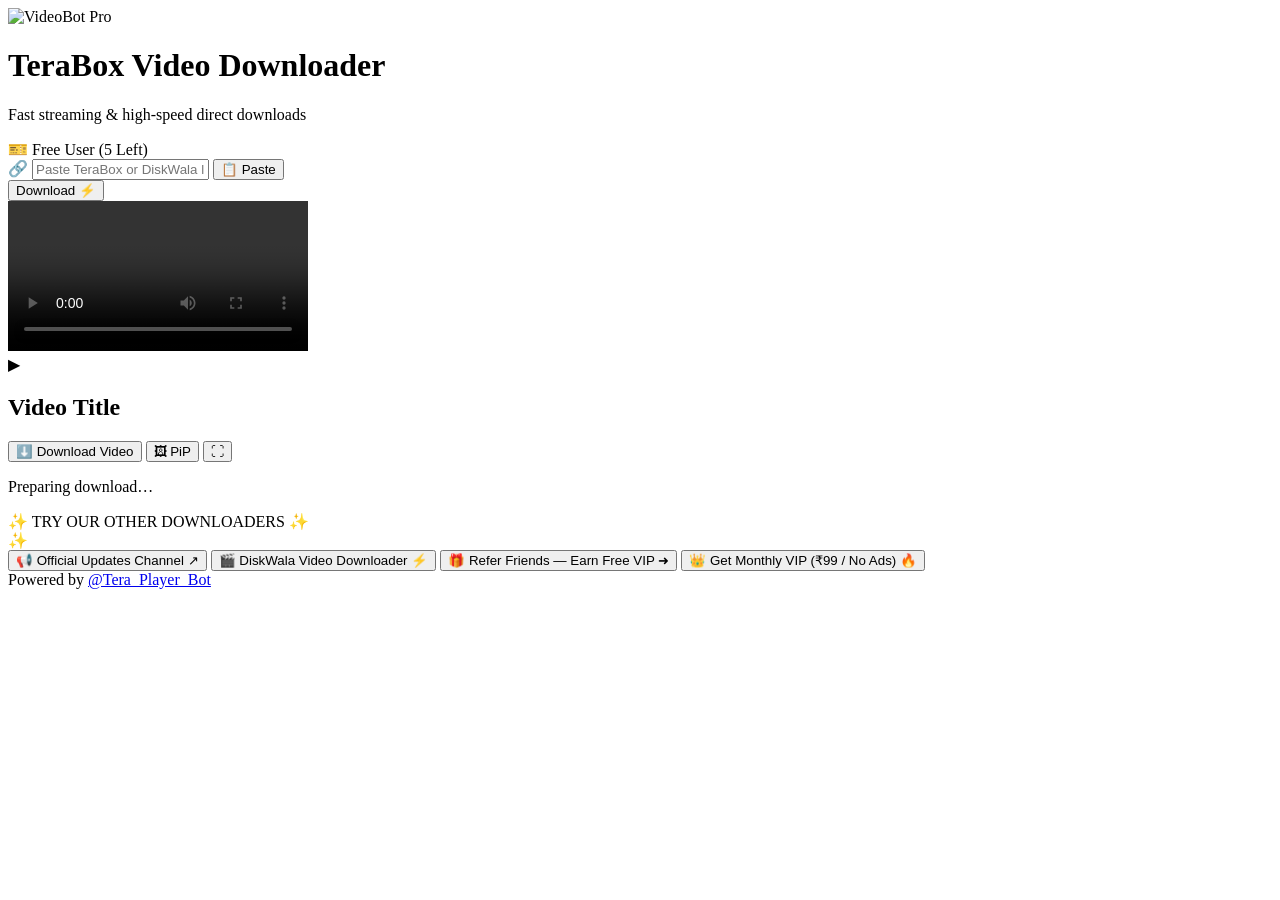
==== web/static/index.html @ 270649ec "style(ui): redesign Telegram Mini App to professional obsidian glassmorphism matching competitor sta" ====
<!DOCTYPE html>
<html lang="en">
<head>
  <meta charset="UTF-8">
  <meta name="viewport" content="width=device-width, initial-scale=1.0, maximum-scale=1.0, user-scalable=no">
  <title>TeraBox Video Downloader — Mini App</title>
  <meta name="description" content="Stream and download TeraBox & DiskWala videos instantly. No wait times, VIP high speed playback.">
  <link rel="icon" type="image/jpeg" href="/static/logo.jpg">
  <link rel="preconnect" href="https://fonts.googleapis.com">
  <link rel="preconnect" href="https://fonts.gstatic.com" crossorigin>
  <link href="https://fonts.googleapis.com/css2?family=Plus+Jakarta+Sans:wght@400;500;600;700;800&display=swap" rel="stylesheet">
  <link rel="stylesheet" href="/static/style.css">
  <script src="https://telegram.org/js/telegram-web-app.js"></script>
  <!-- Monetag Telegram Mini App SDK -->
  <script src="https://libtl.com/sdk.js" data-zone="12032731" data-sdk="show_12032731"></script>
</head>
<body>
  <div class="app-container">

    <!-- Header Hero Section (Centered & Modern) -->
    <header class="app-header">
      <div class="logo-wrapper">
        <img src="/static/logo.jpg" alt="VideoBot Pro" class="logo-img">
      </div>
      <h1 class="hero-title">TeraBox <span class="gradient-text">Video Downloader</span></h1>
      <p class="hero-subtitle">Fast streaming &amp; high-speed direct downloads</p>
      <div class="tier-pill-wrapper">
        <div class="user-tier-pill" id="userTierPill">
          <span class="tier-icon" id="tierIcon">🎫</span>
          <span class="tier-text" id="tierText">Free User (5 Left)</span>
        </div>
      </div>
    </header>

    <!-- Search / URL Input Section -->
    <section class="input-section" id="inputSection">
      <div class="search-bar-row">
        <div class="input-field-wrap">
          <span class="input-icon">🔗</span>
          <input
            type="url"
            id="urlInput"
            placeholder="Paste TeraBox or DiskWala link…"
            autocomplete="off"
            spellcheck="false"
          >
          <button type="button" class="btn-paste" id="pasteBtn" title="Paste from clipboard">
            <span class="paste-icon">📋</span>
            <span class="paste-label">Paste</span>
          </button>
        </div>
        <button type="button" class="btn-fetch" id="fetchBtn">
          <span class="spinner" id="fetchSpinner"></span>
          <span id="fetchBtnText">Download</span>
          <span class="btn-bolt">⚡</span>
        </button>
      </div>
    </section>

    <!-- Status Notification Bar -->
    <div class="status-bar" id="statusBar">
      <span id="statusIcon"></span>
      <span id="statusText"></span>
    </div>

    <!-- Video Player Card (Appears after fetching) -->
    <section class="player-card" id="playerCard">
      <div class="video-wrapper" id="videoWrapper">
        <video
          id="videoPlayer"
          controls
          playsinline
          preload="metadata"
          crossorigin="anonymous"
        ></video>
        <div class="video-overlay" id="videoOverlay">
          <div class="play-badge" id="playBadge">▶</div>
        </div>
      </div>

      <div class="video-info">
        <h2 class="video-title" id="videoTitle">Video Title</h2>
        <div class="video-meta" id="videoMeta">
          <!-- Badges populated dynamically by JS -->
        </div>

        <div class="action-buttons">
          <button class="btn btn-download" id="downloadBtn">
            ⬇️ Download Video
          </button>
          <button class="btn btn-secondary" id="pipBtn" title="Picture-in-Picture">
            🖼 PiP
          </button>
          <button class="btn btn-secondary" id="fullscreenBtn" title="Fullscreen">
            ⛶
          </button>
        </div>

        <div class="download-progress" id="downloadProgress">
          <div class="progress-track">
            <div class="progress-fill" id="progressFill"></div>
          </div>
          <p class="progress-text" id="progressText">Preparing download…</p>
        </div>
      </div>
    </section>

    <!-- Cross-Promotion Network ("TRY OUR OTHER DOWNLOADERS") -->
    <section class="network-card">
      <div class="network-header">
        <div class="network-title-row">
          <span class="sparkle-gold">✨</span>
          <span class="network-title">TRY OUR OTHER DOWNLOADERS</span>
          <span class="sparkle-gold">✨</span>
        </div>
        <div class="network-sub-sparkle">✨</div>
      </div>

      <div class="network-buttons">
        <button class="network-btn" id="btnOfficialChannel">
          <span class="btn-icon">📢</span>
          <span class="btn-text">Official Updates Channel</span>
          <span class="btn-arrow">↗</span>
        </button>
        <button class="network-btn" id="btnDiskwala">
          <span class="btn-icon">🎬</span>
          <span class="btn-text">DiskWala Video Downloader</span>
          <span class="btn-arrow">⚡</span>
        </button>
        <button class="network-btn" id="btnRefer">
          <span class="btn-icon">🎁</span>
          <span class="btn-text">Refer Friends — Earn Free VIP</span>
          <span class="btn-arrow">➜</span>
        </button>
        <button class="network-btn btn-vip-highlight" id="btnBuyVip">
          <span class="btn-icon">👑</span>
          <span class="btn-text">Get Monthly VIP (₹99 / No Ads)</span>
          <span class="btn-arrow">🔥</span>
        </button>
      </div>
    </section>

    <!-- Footer -->
    <footer class="powered-by">
      Powered by <a href="#" id="botFooterLink" target="_blank">@Tera_Player_Bot</a>
    </footer>

  </div>

  <!-- ══════════════════════════════════════════════════════════ -->
  <!-- 10-SECOND AD INTERSTITIAL MODAL (FALLBACK / SYSTEM) -->
  <!-- ══════════════════════════════════════════════════════════ -->
  <div class="ad-overlay" id="adOverlay" style="display: none;">
    <div class="ad-modal">
      <div class="ad-top-bar">
        <div class="ad-timer-pill" id="adTimerPill">
          ⏱️ <span id="adTimerText">00:10</span>
        </div>
        <button class="ad-close-btn" id="adCloseBtn" title="Close" style="display: none;">✕</button>
      </div>

      <div class="ad-content-box" id="adContentBox">
        <div class="ad-banner-card" id="adBannerCard">
          <div class="ad-crown">👑</div>
          <div class="ad-badge-jackpot">JACKPOT</div>
          <h3 class="ad-headline">🤩 WOW! You're LUCKY</h3>
          <p class="ad-subheadline">💰 Check the special BONUS you got 🔄</p>
          <div class="ad-tag">Ad</div>
        </div>

        <div id="monetagSlotContainer" style="display: none;"></div>

        <div class="ad-source-pill">
          <span>ads by Monetag</span>
        </div>

        <div class="ad-reward-hint">
          ⬇️ Click Continue when timer reaches 00:00!
        </div>
      </div>

      <div class="ad-vip-card" id="adVipCard">
        <div class="vip-info-col">
          <span class="vip-sparkle-icon">👑</span>
          <div class="vip-text-block">
            <strong>Hate waiting 10 seconds?</strong>
            <p>Get Unlimited Instant VIP Downloads — ₹99/Month</p>
          </div>
        </div>
        <button class="btn-vip-cta" id="adVipCtaBtn">⚡ Skip Ads (₹99)</button>
      </div>

      <button class="btn btn-continue disabled" id="adContinueBtn" disabled>
        <span class="ad-btn-icon">⏳</span>
        <span id="adContinueBtnText">Please wait (10s)…</span>
      </button>
    </div>
  </div>

  <script src="https://cdn.jsdelivr.net/npm/hls.js@1.5.17/dist/hls.min.js"></script>
  <script src="/static/player.js"></script>
</body>
</html>
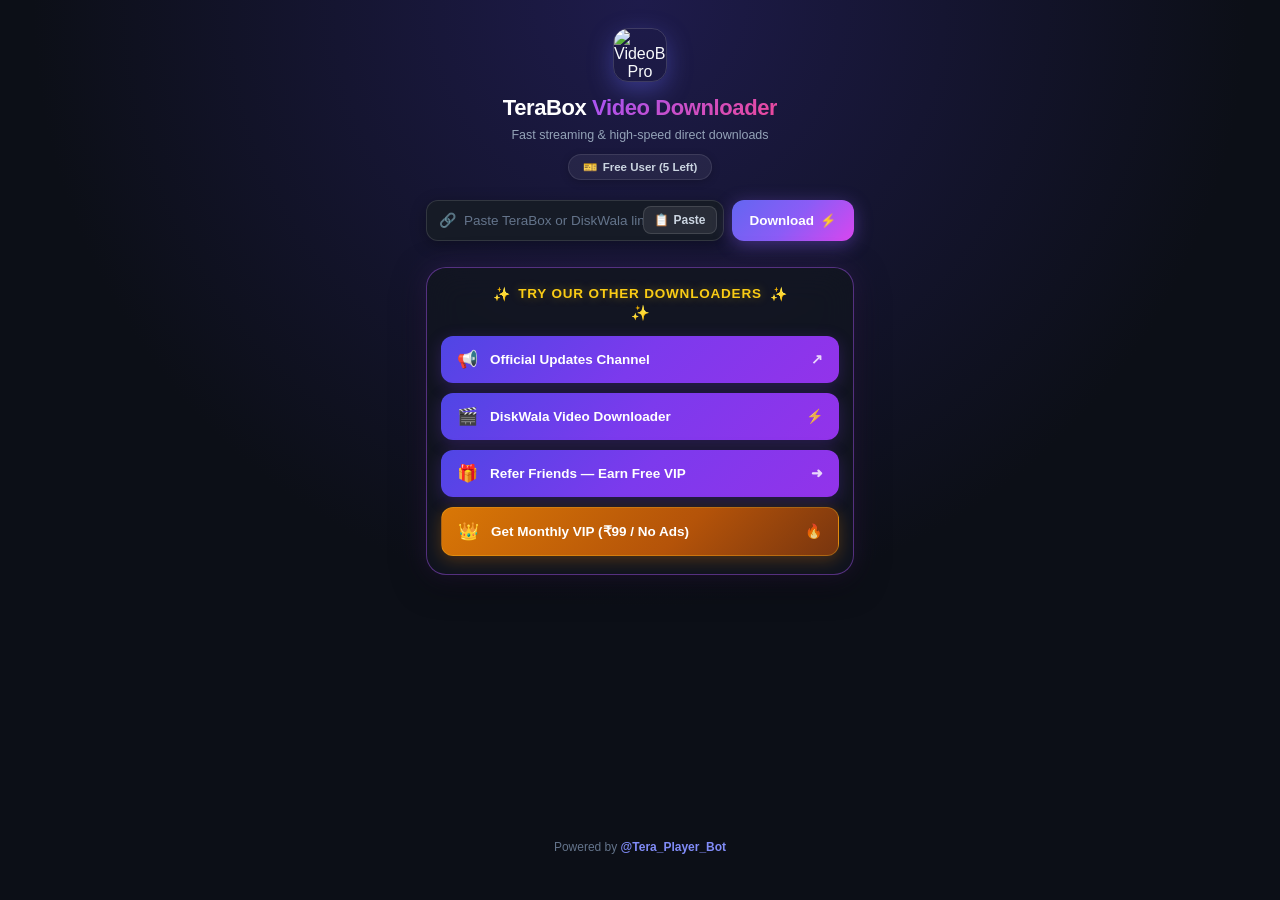
==== commit 38340fea: "fix(ui): embed styles directly in index.html and disable static cache to guarantee immediate renderi" ====
--- a/web/static/index.html
+++ b/web/static/index.html
@@ -9,10 +9,877 @@
   <link rel="preconnect" href="https://fonts.googleapis.com">
   <link rel="preconnect" href="https://fonts.gstatic.com" crossorigin>
   <link href="https://fonts.googleapis.com/css2?family=Plus+Jakarta+Sans:wght@400;500;600;700;800&display=swap" rel="stylesheet">
-  <link rel="stylesheet" href="/static/style.css">
+  <link rel="stylesheet" href="/static/style.css?v=3.2">
   <script src="https://telegram.org/js/telegram-web-app.js"></script>
   <!-- Monetag Telegram Mini App SDK -->
   <script src="https://libtl.com/sdk.js" data-zone="12032731" data-sdk="show_12032731"></script>
+
+  <!-- Inlined Critical CSS to Guarantee Zero FOUC & Immediate Styling in Telegram WebViews -->
+  <style>
+    :root {
+      --font-main: 'Plus Jakarta Sans', -apple-system, BlinkMacSystemFont, 'Segoe UI', Roboto, sans-serif;
+      --bg-app: #0c0f17;
+      --bg-card: rgba(18, 23, 34, 0.85);
+      --bg-input: #161b26;
+      --border-subtle: rgba(255, 255, 255, 0.08);
+      --border-focus: #8b5cf6;
+      --text-primary: #f8fafc;
+      --text-secondary: #94a3b8;
+      --text-muted: #64748b;
+      --brand-gradient: linear-gradient(135deg, #6366f1 0%, #8b5cf6 50%, #d946ef 100%);
+      --neon-purple: #8b5cf6;
+      --neon-cyan: #06b6d4;
+      --neon-gold: #facc15;
+      --radius-sm: 8px;
+      --radius-md: 12px;
+      --radius-lg: 16px;
+      --radius-xl: 20px;
+      --transition: all 0.2s cubic-bezier(0.4, 0, 0.2, 1);
+    }
+
+    *, *::before, *::after {
+      box-sizing: border-box;
+      margin: 0;
+      padding: 0;
+    }
+
+    html, body {
+      font-family: var(--font-main);
+      background-color: var(--bg-app);
+      background: radial-gradient(circle at 50% 0%, #1e1b4b 0%, #0c0f17 55%);
+      color: var(--text-primary);
+      min-height: 100vh;
+      -webkit-font-smoothing: antialiased;
+      -moz-osx-font-smoothing: grayscale;
+      overflow-x: hidden;
+      user-select: none;
+      -webkit-user-select: none;
+    }
+
+    /* Force override all Chromium/Telegram WebView UA defaults */
+    input, button, select, textarea {
+      -webkit-appearance: none !important;
+      -moz-appearance: none !important;
+      appearance: none !important;
+      font-family: inherit;
+      box-sizing: border-box;
+    }
+
+    input[type="url"],
+    input[type="text"] {
+      background: transparent !important;
+      color: #ffffff !important;
+      border: none !important;
+      outline: none !important;
+    }
+
+    input::placeholder {
+      color: #64748b !important;
+      opacity: 1 !important;
+    }
+
+    input:-webkit-autofill,
+    input:-webkit-autofill:hover, 
+    input:-webkit-autofill:focus {
+      -webkit-text-fill-color: #ffffff !important;
+      -webkit-box-shadow: 0 0 0px 1000px #161b26 inset !important;
+      transition: background-color 5000s ease-in-out 0s;
+    }
+
+    .app-container {
+      max-width: 460px;
+      margin: 0 auto;
+      padding: 18px 16px 36px;
+      min-height: 100vh;
+      display: flex;
+      flex-direction: column;
+    }
+
+    /* Centered Hero Header */
+    .app-header {
+      text-align: center;
+      padding: 10px 0 20px;
+      display: flex;
+      flex-direction: column;
+      align-items: center;
+    }
+
+    .logo-wrapper {
+      margin-bottom: 12px;
+      position: relative;
+      display: flex;
+      justify-content: center;
+    }
+
+    .logo-img {
+      width: 54px !important;
+      height: 54px !important;
+      max-width: 54px !important;
+      max-height: 54px !important;
+      border-radius: 15px;
+      object-fit: cover;
+      box-shadow: 0 8px 24px rgba(99, 102, 241, 0.4);
+      border: 1.5px solid rgba(255, 255, 255, 0.15);
+      display: block;
+      margin: 0 auto;
+    }
+
+    .hero-title {
+      font-size: 22px;
+      font-weight: 800;
+      color: #ffffff;
+      letter-spacing: -0.4px;
+      line-height: 1.25;
+      margin-bottom: 6px;
+    }
+
+    .gradient-text {
+      background: linear-gradient(135deg, #a855f7 0%, #ec4899 100%);
+      -webkit-background-clip: text;
+      background-clip: text;
+      -webkit-text-fill-color: transparent;
+      display: inline-block;
+    }
+
+    .hero-subtitle {
+      font-size: 12.5px;
+      color: var(--text-secondary);
+      font-weight: 500;
+      margin-bottom: 12px;
+    }
+
+    .tier-pill-wrapper {
+      display: flex;
+      justify-content: center;
+    }
+
+    .user-tier-pill {
+      display: inline-flex;
+      align-items: center;
+      gap: 6px;
+      padding: 5px 14px;
+      border-radius: 20px;
+      font-size: 11.5px;
+      font-weight: 700;
+      background: rgba(255, 255, 255, 0.06);
+      border: 1px solid rgba(255, 255, 255, 0.1);
+      color: #cbd5e1;
+      box-shadow: 0 2px 8px rgba(0, 0, 0, 0.2);
+    }
+
+    .user-tier-pill.vip {
+      background: linear-gradient(135deg, rgba(234, 179, 8, 0.25), rgba(245, 158, 11, 0.15));
+      border-color: rgba(234, 179, 8, 0.5);
+      color: #fbbf24;
+      box-shadow: 0 0 15px rgba(234, 179, 8, 0.2);
+    }
+
+    /* Single Search Bar Row */
+    .input-section {
+      margin-bottom: 16px;
+    }
+
+    .search-bar-row {
+      display: flex;
+      gap: 8px;
+      align-items: stretch;
+      width: 100%;
+    }
+
+    .input-field-wrap {
+      flex: 1 1 0%;
+      min-width: 0;
+      display: flex;
+      align-items: center;
+      background: var(--bg-input);
+      border: 1.5px solid rgba(255, 255, 255, 0.12);
+      border-radius: var(--radius-md);
+      padding: 2px 6px 2px 12px;
+      transition: var(--transition);
+      box-shadow: 0 4px 16px rgba(0, 0, 0, 0.3);
+    }
+
+    .input-field-wrap:focus-within {
+      border-color: var(--neon-purple);
+      background: #1a202e;
+      box-shadow: 0 0 20px rgba(139, 92, 246, 0.35);
+    }
+
+    .input-icon {
+      font-size: 14px;
+      opacity: 0.6;
+      margin-right: 8px;
+      flex-shrink: 0;
+    }
+
+    .input-field-wrap input {
+      flex: 1 1 0%;
+      min-width: 0 !important;
+      font-size: 13.5px;
+      font-weight: 500;
+      padding: 10px 0;
+      color: #ffffff !important;
+    }
+
+    .btn-paste {
+      display: inline-flex;
+      align-items: center;
+      gap: 4px;
+      background: rgba(255, 255, 255, 0.08) !important;
+      border: 1px solid rgba(255, 255, 255, 0.12) !important;
+      color: #cbd5e1 !important;
+      border-radius: var(--radius-sm);
+      padding: 6px 10px;
+      font-size: 12px;
+      font-weight: 600;
+      cursor: pointer;
+      flex-shrink: 0;
+      transition: var(--transition);
+    }
+
+    .btn-paste:hover {
+      background: rgba(255, 255, 255, 0.15) !important;
+      color: #ffffff !important;
+      transform: translateY(-1px);
+    }
+
+    .btn-fetch {
+      display: inline-flex;
+      align-items: center;
+      justify-content: center;
+      gap: 6px;
+      background: var(--brand-gradient) !important;
+      color: #ffffff !important;
+      border: none !important;
+      border-radius: var(--radius-md);
+      padding: 0 18px;
+      font-size: 13.5px;
+      font-weight: 700;
+      cursor: pointer;
+      white-space: nowrap;
+      flex-shrink: 0;
+      box-shadow: 0 4px 18px rgba(139, 92, 246, 0.4);
+      transition: var(--transition);
+    }
+
+    .btn-fetch:hover {
+      filter: brightness(1.12);
+      transform: translateY(-1px);
+      box-shadow: 0 6px 24px rgba(139, 92, 246, 0.55);
+    }
+
+    .btn-fetch:active {
+      transform: translateY(0);
+    }
+
+    .btn-fetch:disabled {
+      opacity: 0.6;
+      cursor: not-allowed;
+      transform: none;
+    }
+
+    .btn-bolt {
+      font-size: 13px;
+    }
+
+    /* Loading Spinner */
+    .spinner {
+      display: none;
+      width: 14px;
+      height: 14px;
+      border: 2px solid rgba(255, 255, 255, 0.3);
+      border-top-color: #ffffff;
+      border-radius: 50%;
+      animation: spin 0.8s linear infinite;
+    }
+
+    .spinner.active {
+      display: inline-block;
+    }
+
+    @keyframes spin {
+      to { transform: rotate(360deg); }
+    }
+
+    /* Status Notifications */
+    .status-bar {
+      display: none;
+      padding: 10px 14px;
+      border-radius: var(--radius-md);
+      font-size: 12.5px;
+      font-weight: 600;
+      margin-bottom: 16px;
+      animation: slideIn 0.25s ease;
+      align-items: center;
+      gap: 8px;
+    }
+
+    .status-bar.active {
+      display: flex;
+    }
+
+    .status-bar.loading {
+      background: rgba(59, 130, 246, 0.15);
+      border: 1px solid rgba(59, 130, 246, 0.3);
+      color: #60a5fa;
+    }
+
+    .status-bar.error {
+      background: rgba(239, 68, 68, 0.15);
+      border: 1px solid rgba(239, 68, 68, 0.3);
+      color: #f87171;
+    }
+
+    .status-bar.success {
+      background: rgba(34, 197, 94, 0.15);
+      border: 1px solid rgba(34, 197, 94, 0.3);
+      color: #4ade80;
+    }
+
+    @keyframes slideIn {
+      from { opacity: 0; transform: translateY(-6px); }
+      to { opacity: 1; transform: translateY(0); }
+    }
+
+    /* Video Player Card */
+    .player-card {
+      display: none;
+      background: var(--bg-card);
+      backdrop-filter: blur(20px);
+      -webkit-backdrop-filter: blur(20px);
+      border: 1.5px solid rgba(139, 92, 246, 0.3);
+      border-radius: var(--radius-lg);
+      overflow: hidden;
+      box-shadow: 0 12px 36px rgba(0, 0, 0, 0.5), 0 0 25px rgba(139, 92, 246, 0.15);
+      margin-bottom: 20px;
+      animation: fadeUp 0.35s ease-out;
+    }
+
+    .player-card.active {
+      display: block;
+    }
+
+    @keyframes fadeUp {
+      from { opacity: 0; transform: translateY(12px); }
+      to { opacity: 1; transform: translateY(0); }
+    }
+
+    .video-wrapper {
+      position: relative;
+      width: 100%;
+      aspect-ratio: 16 / 9;
+      background: #000;
+      overflow: hidden;
+    }
+
+    .video-wrapper video {
+      width: 100%;
+      height: 100%;
+      object-fit: contain;
+    }
+
+    .video-overlay {
+      position: absolute;
+      inset: 0;
+      display: flex;
+      align-items: center;
+      justify-content: center;
+      background: rgba(0, 0, 0, 0.45);
+      opacity: 0;
+      transition: var(--transition);
+      pointer-events: none;
+    }
+
+    .video-wrapper:hover .video-overlay {
+      opacity: 1;
+    }
+
+    .play-badge {
+      width: 56px;
+      height: 56px;
+      background: var(--brand-gradient);
+      border-radius: 50%;
+      display: flex;
+      align-items: center;
+      justify-content: center;
+      font-size: 22px;
+      color: #fff;
+      box-shadow: 0 0 25px rgba(139, 92, 246, 0.6);
+      cursor: pointer;
+      pointer-events: all;
+      transition: transform 0.2s ease;
+    }
+
+    .play-badge:hover {
+      transform: scale(1.1);
+    }
+
+    .video-info {
+      padding: 16px;
+    }
+
+    .video-title {
+      font-size: 15px;
+      font-weight: 700;
+      color: #ffffff;
+      margin-bottom: 10px;
+      line-height: 1.35;
+      display: -webkit-box;
+      -webkit-line-clamp: 2;
+      -webkit-box-orient: vertical;
+      overflow: hidden;
+    }
+
+    .video-meta {
+      display: flex;
+      flex-wrap: wrap;
+      gap: 6px;
+      margin-bottom: 14px;
+    }
+
+    .meta-badge {
+      display: inline-flex;
+      align-items: center;
+      gap: 4px;
+      padding: 4px 8px;
+      background: rgba(255, 255, 255, 0.06);
+      border: 1px solid rgba(255, 255, 255, 0.08);
+      border-radius: 14px;
+      font-size: 11.5px;
+      font-weight: 600;
+      color: var(--text-secondary);
+    }
+
+    .action-buttons {
+      display: flex;
+      gap: 8px;
+    }
+
+    .btn {
+      display: inline-flex;
+      align-items: center;
+      justify-content: center;
+      gap: 6px;
+      font-weight: 700;
+      border-radius: var(--radius-md);
+      cursor: pointer;
+      border: none;
+      transition: var(--transition);
+    }
+
+    .btn-download {
+      flex: 1;
+      background: var(--brand-gradient) !important;
+      color: #ffffff !important;
+      padding: 13px;
+      font-size: 14px;
+      box-shadow: 0 4px 20px rgba(139, 92, 246, 0.35);
+    }
+
+    .btn-download:hover {
+      filter: brightness(1.12);
+      transform: translateY(-1px);
+    }
+
+    .btn-secondary {
+      background: rgba(255, 255, 255, 0.06) !important;
+      border: 1px solid rgba(255, 255, 255, 0.1) !important;
+      color: var(--text-secondary) !important;
+      padding: 13px 14px;
+      font-size: 13px;
+    }
+
+    .btn-secondary:hover {
+      background: rgba(255, 255, 255, 0.12) !important;
+      color: #ffffff !important;
+    }
+
+    .download-progress {
+      display: none;
+      margin-top: 12px;
+    }
+
+    .download-progress.active {
+      display: block;
+    }
+
+    .progress-track {
+      width: 100%;
+      height: 4px;
+      background: rgba(255, 255, 255, 0.1);
+      border-radius: 2px;
+      overflow: hidden;
+    }
+
+    .progress-fill {
+      height: 100%;
+      background: var(--brand-gradient);
+      border-radius: 2px;
+      transition: width 0.3s ease;
+      width: 0%;
+    }
+
+    .progress-text {
+      font-size: 11.5px;
+      color: var(--text-muted);
+      margin-top: 6px;
+      text-align: center;
+    }
+
+    /* Cross-Promotion Network Card */
+    .network-card {
+      margin-top: 10px;
+      padding: 18px 14px;
+      border-radius: var(--radius-xl);
+      background: rgba(18, 22, 32, 0.85);
+      backdrop-filter: blur(16px);
+      -webkit-backdrop-filter: blur(16px);
+      border: 1.5px solid rgba(168, 85, 247, 0.45);
+      box-shadow: 0 0 25px rgba(168, 85, 247, 0.15), 0 8px 32px rgba(0, 0, 0, 0.5);
+    }
+
+    .network-header {
+      text-align: center;
+      margin-bottom: 14px;
+    }
+
+    .network-title-row {
+      display: flex;
+      align-items: center;
+      justify-content: center;
+      gap: 8px;
+    }
+
+    .sparkle-gold {
+      color: var(--neon-gold);
+      font-size: 14px;
+    }
+
+    .network-title {
+      font-size: 13.5px;
+      font-weight: 800;
+      letter-spacing: 0.8px;
+      color: var(--neon-gold);
+      text-transform: uppercase;
+      text-shadow: 0 0 10px rgba(250, 204, 21, 0.35);
+    }
+
+    .network-sub-sparkle {
+      font-size: 15px;
+      margin-top: 2px;
+      color: #ec4899;
+    }
+
+    .network-buttons {
+      display: flex;
+      flex-direction: column;
+      gap: 10px;
+    }
+
+    .network-btn {
+      display: flex;
+      align-items: center;
+      padding: 13px 16px;
+      border-radius: var(--radius-md);
+      font-size: 13.5px;
+      font-weight: 700;
+      cursor: pointer;
+      border: none !important;
+      background: linear-gradient(135deg, #4f46e5 0%, #7c3aed 50%, #9333ea 100%) !important;
+      color: #ffffff !important;
+      box-shadow: 0 4px 16px rgba(124, 58, 237, 0.25);
+      transition: var(--transition);
+      outline: none;
+    }
+
+    .network-btn .btn-icon {
+      font-size: 17px;
+      margin-right: 12px;
+      flex-shrink: 0;
+    }
+
+    .network-btn .btn-text {
+      flex: 1;
+      text-align: left;
+    }
+
+    .network-btn .btn-arrow {
+      font-size: 14px;
+      opacity: 0.8;
+      flex-shrink: 0;
+    }
+
+    .network-btn:hover {
+      transform: translateY(-2px);
+      filter: brightness(1.12);
+      box-shadow: 0 6px 20px rgba(124, 58, 237, 0.4);
+    }
+
+    .network-btn:active {
+      transform: translateY(0);
+    }
+
+    .network-btn.btn-vip-highlight {
+      background: linear-gradient(135deg, #d97706 0%, #b45309 60%, #78350f 100%) !important;
+      box-shadow: 0 4px 16px rgba(217, 119, 6, 0.3);
+      border: 1px solid rgba(251, 191, 36, 0.3) !important;
+    }
+
+    .network-btn.btn-vip-highlight:hover {
+      box-shadow: 0 6px 22px rgba(217, 119, 6, 0.45);
+    }
+
+    .powered-by {
+      text-align: center;
+      padding: 24px 0 10px;
+      font-size: 12px;
+      color: var(--text-muted);
+      margin-top: auto;
+    }
+
+    .powered-by a {
+      color: #818cf8;
+      text-decoration: none;
+      font-weight: 600;
+      transition: color 0.2s;
+    }
+
+    .powered-by a:hover {
+      color: #a5b4fc;
+      text-decoration: underline;
+    }
+
+    /* Fallback Ad Modal */
+    .ad-overlay {
+      position: fixed;
+      top: 0;
+      left: 0;
+      width: 100vw;
+      height: 100vh;
+      background: rgba(10, 14, 26, 0.94);
+      backdrop-filter: blur(20px);
+      -webkit-backdrop-filter: blur(20px);
+      z-index: 9999;
+      display: flex;
+      align-items: center;
+      justify-content: center;
+      padding: 16px;
+      box-sizing: border-box;
+    }
+
+    .ad-modal {
+      width: 100%;
+      max-width: 400px;
+      background: #111827;
+      border: 1px solid rgba(255, 255, 255, 0.12);
+      border-radius: var(--radius-xl);
+      padding: 20px 16px;
+      box-shadow: 0 20px 60px rgba(0, 0, 0, 0.8), 0 0 30px rgba(139, 92, 246, 0.2);
+      display: flex;
+      flex-direction: column;
+      gap: 14px;
+      text-align: center;
+      animation: modalIn 0.25s ease-out;
+    }
+
+    @keyframes modalIn {
+      from { opacity: 0; transform: scale(0.96); }
+      to { opacity: 1; transform: scale(1); }
+    }
+
+    .ad-top-bar {
+      display: flex;
+      align-items: center;
+      justify-content: center;
+      position: relative;
+    }
+
+    .ad-timer-pill {
+      display: inline-flex;
+      align-items: center;
+      gap: 6px;
+      background: #15803d;
+      color: #ffffff;
+      padding: 6px 16px;
+      border-radius: 20px;
+      font-size: 14px;
+      font-weight: 800;
+      letter-spacing: 1px;
+      box-shadow: 0 0 15px rgba(34, 197, 94, 0.4);
+    }
+
+    .ad-close-btn {
+      position: absolute;
+      right: 0;
+      top: 0;
+      background: none !important;
+      border: none !important;
+      color: var(--text-muted);
+      font-size: 18px;
+      cursor: pointer;
+    }
+
+    .ad-content-box {
+      background: #1e293b;
+      border-radius: var(--radius-lg);
+      padding: 16px 12px;
+      border: 1px solid rgba(255, 255, 255, 0.08);
+    }
+
+    .ad-banner-card {
+      background: linear-gradient(180deg, #ea580c 0%, #c2410c 100%);
+      border-radius: var(--radius-md);
+      padding: 16px 12px;
+      color: #fff;
+      position: relative;
+      box-shadow: 0 8px 24px rgba(234, 88, 12, 0.35);
+      margin-bottom: 10px;
+    }
+
+    .ad-crown {
+      font-size: 28px;
+      margin-bottom: 2px;
+    }
+
+    .ad-badge-jackpot {
+      font-size: 22px;
+      font-weight: 900;
+      letter-spacing: 2px;
+      text-shadow: 0 2px 8px rgba(0, 0, 0, 0.6);
+      margin-bottom: 4px;
+    }
+
+    .ad-headline {
+      font-size: 15px;
+      font-weight: 800;
+      margin-bottom: 4px;
+    }
+
+    .ad-subheadline {
+      font-size: 12.5px;
+      font-weight: 500;
+      opacity: 0.95;
+    }
+
+    .ad-tag {
+      position: absolute;
+      bottom: 6px;
+      right: 8px;
+      font-size: 9px;
+      background: rgba(0, 0, 0, 0.4);
+      padding: 2px 6px;
+      border-radius: 4px;
+      color: #e2e8f0;
+    }
+
+    .ad-source-pill {
+      margin: 8px 0 4px;
+      display: inline-block;
+    }
+
+    .ad-source-pill span {
+      background: rgba(255, 255, 255, 0.1);
+      color: #94a3b8;
+      font-size: 11px;
+      padding: 4px 10px;
+      border-radius: 12px;
+      font-weight: 600;
+    }
+
+    .ad-reward-hint {
+      font-size: 11.5px;
+      color: #64748b;
+      font-weight: 500;
+    }
+
+    .ad-vip-card {
+      display: flex;
+      align-items: center;
+      justify-content: space-between;
+      gap: 10px;
+      background: linear-gradient(135deg, rgba(234, 179, 8, 0.15), rgba(245, 158, 11, 0.08));
+      border: 1px solid rgba(234, 179, 8, 0.3);
+      border-radius: var(--radius-md);
+      padding: 10px 12px;
+      text-align: left;
+    }
+
+    .vip-info-col {
+      display: flex;
+      align-items: center;
+      gap: 8px;
+    }
+
+    .vip-sparkle-icon {
+      font-size: 20px;
+    }
+
+    .vip-text-block strong {
+      display: block;
+      font-size: 12px;
+      color: #fef08a;
+    }
+
+    .vip-text-block p {
+      font-size: 11px;
+      color: #fef9c3;
+      opacity: 0.8;
+      margin: 0;
+    }
+
+    .btn-vip-cta {
+      background: linear-gradient(135deg, #eab308, #ca8a04) !important;
+      color: #000000 !important;
+      border: none !important;
+      font-size: 11px;
+      font-weight: 800;
+      padding: 8px 12px;
+      border-radius: 8px;
+      cursor: pointer;
+      white-space: nowrap;
+      transition: var(--transition);
+    }
+
+    .btn-vip-cta:hover {
+      filter: brightness(1.1);
+      transform: translateY(-1px);
+    }
+
+    .btn-continue {
+      width: 100%;
+      padding: 14px;
+      border-radius: var(--radius-md);
+      font-size: 15px;
+      font-weight: 800;
+      border: none !important;
+      cursor: pointer;
+      transition: all 0.25s ease;
+      display: flex;
+      align-items: center;
+      justify-content: center;
+      gap: 8px;
+    }
+
+    .btn-continue.disabled {
+      background: #334155 !important;
+      color: #94a3b8 !important;
+      cursor: not-allowed;
+      opacity: 0.8;
+    }
+
+    .btn-continue.active {
+      background: #2563eb !important;
+      color: #ffffff !important;
+      cursor: pointer;
+      box-shadow: 0 4px 20px rgba(37, 99, 235, 0.5);
+      animation: pulse-button 1.5s infinite;
+    }
+
+    @keyframes pulse-button {
+      0%, 100% { transform: scale(1); }
+      50% { transform: scale(1.02); }
+    }
+  </style>
 </head>
 <body>
   <div class="app-container">
@@ -20,7 +887,12 @@
     <!-- Header Hero Section (Centered & Modern) -->
     <header class="app-header">
       <div class="logo-wrapper">
-        <img src="/static/logo.jpg" alt="VideoBot Pro" class="logo-img">
+        <img
+          src="/static/logo.jpg"
+          alt="VideoBot Pro"
+          class="logo-img"
+          style="width: 54px !important; height: 54px !important; max-width: 54px !important; max-height: 54px !important; border-radius: 15px !important; object-fit: cover !important; display: block !important; margin: 0 auto !important;"
+        >
       </div>
       <h1 class="hero-title">TeraBox <span class="gradient-text">Video Downloader</span></h1>
       <p class="hero-subtitle">Fast streaming &amp; high-speed direct downloads</p>
@@ -49,7 +921,12 @@
             <span class="paste-label">Paste</span>
           </button>
         </div>
-        <button type="button" class="btn-fetch" id="fetchBtn">
+        <button
+          type="button"
+          class="btn-fetch"
+          id="fetchBtn"
+          style="background: linear-gradient(135deg, #6366f1 0%, #8b5cf6 50%, #d946ef 100%) !important; color: #ffffff !important;"
+        >
           <span class="spinner" id="fetchSpinner"></span>
           <span id="fetchBtnText">Download</span>
           <span class="btn-bolt">⚡</span>
@@ -117,22 +994,38 @@
       </div>
 
       <div class="network-buttons">
-        <button class="network-btn" id="btnOfficialChannel">
+        <button
+          class="network-btn"
+          id="btnOfficialChannel"
+          style="background: linear-gradient(135deg, #4f46e5 0%, #7c3aed 50%, #9333ea 100%) !important; color: #ffffff !important;"
+        >
           <span class="btn-icon">📢</span>
           <span class="btn-text">Official Updates Channel</span>
           <span class="btn-arrow">↗</span>
         </button>
-        <button class="network-btn" id="btnDiskwala">
+        <button
+          class="network-btn"
+          id="btnDiskwala"
+          style="background: linear-gradient(135deg, #4f46e5 0%, #7c3aed 50%, #9333ea 100%) !important; color: #ffffff !important;"
+        >
           <span class="btn-icon">🎬</span>
           <span class="btn-text">DiskWala Video Downloader</span>
           <span class="btn-arrow">⚡</span>
         </button>
-        <button class="network-btn" id="btnRefer">
+        <button
+          class="network-btn"
+          id="btnRefer"
+          style="background: linear-gradient(135deg, #4f46e5 0%, #7c3aed 50%, #9333ea 100%) !important; color: #ffffff !important;"
+        >
           <span class="btn-icon">🎁</span>
           <span class="btn-text">Refer Friends — Earn Free VIP</span>
           <span class="btn-arrow">➜</span>
         </button>
-        <button class="network-btn btn-vip-highlight" id="btnBuyVip">
+        <button
+          class="network-btn btn-vip-highlight"
+          id="btnBuyVip"
+          style="background: linear-gradient(135deg, #d97706 0%, #b45309 60%, #78350f 100%) !important; color: #ffffff !important;"
+        >
           <span class="btn-icon">👑</span>
           <span class="btn-text">Get Monthly VIP (₹99 / No Ads)</span>
           <span class="btn-arrow">🔥</span>
@@ -198,6 +1091,6 @@
   </div>
 
   <script src="https://cdn.jsdelivr.net/npm/hls.js@1.5.17/dist/hls.min.js"></script>
-  <script src="/static/player.js"></script>
+  <script src="/static/player.js?v=3.2"></script>
 </body>
 </html>
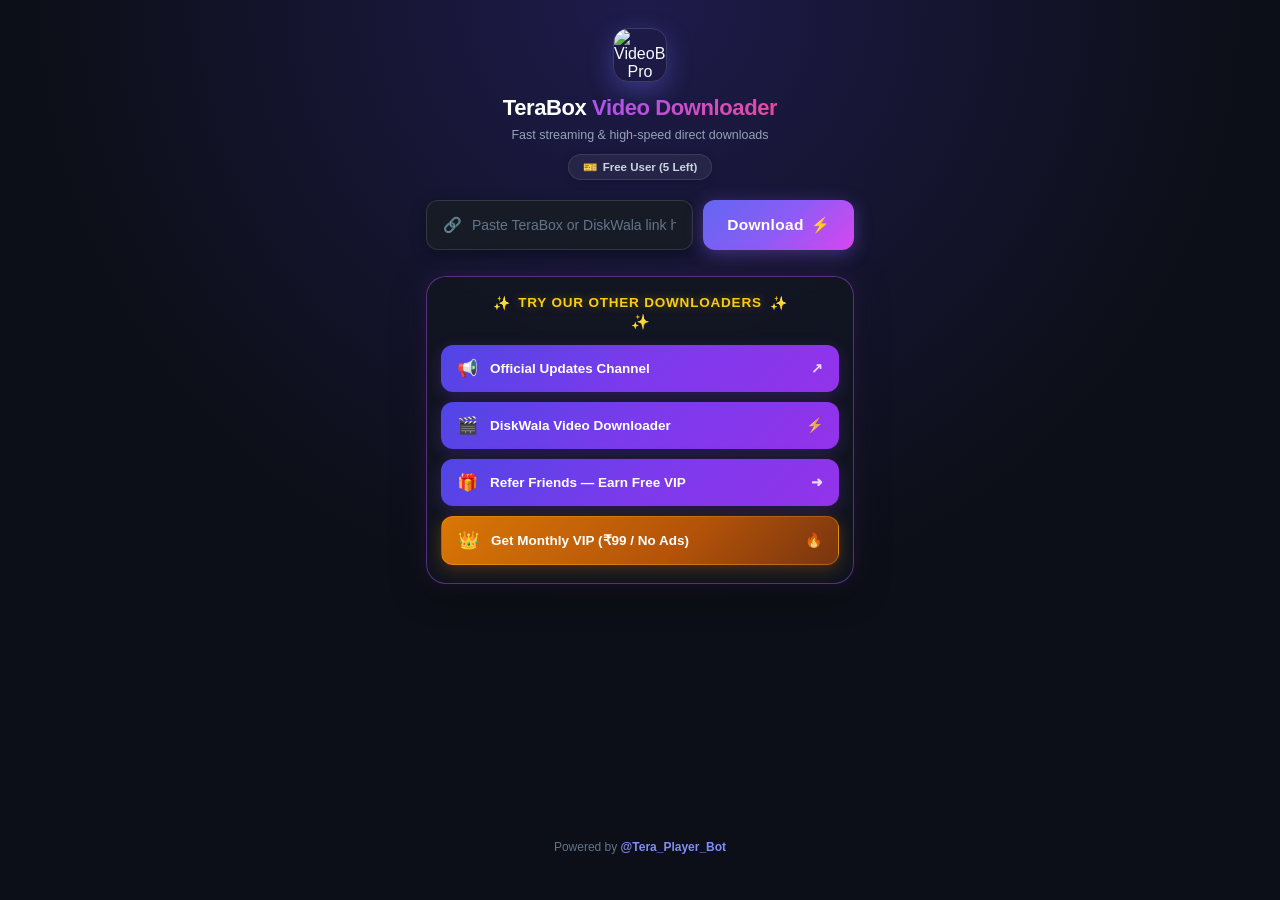
==== commit a0990113: "style(ui): remove paste button for cleaner input field and enlarge Download button font to 15.5px bo" ====
--- a/web/static/index.html
+++ b/web/static/index.html
@@ -181,7 +181,7 @@
 
     .search-bar-row {
       display: flex;
-      gap: 8px;
+      gap: 10px;
       align-items: stretch;
       width: 100%;
     }
@@ -189,12 +189,13 @@
     .input-field-wrap {
       flex: 1 1 0%;
       min-width: 0;
+      height: 50px;
       display: flex;
       align-items: center;
       background: var(--bg-input);
       border: 1.5px solid rgba(255, 255, 255, 0.12);
       border-radius: var(--radius-md);
-      padding: 2px 6px 2px 12px;
+      padding: 0 16px;
       transition: var(--transition);
       box-shadow: 0 4px 16px rgba(0, 0, 0, 0.3);
     }
@@ -206,55 +207,35 @@
     }
 
     .input-icon {
-      font-size: 14px;
-      opacity: 0.6;
-      margin-right: 8px;
+      font-size: 15px;
+      opacity: 0.65;
+      margin-right: 10px;
       flex-shrink: 0;
     }
 
     .input-field-wrap input {
       flex: 1 1 0%;
       min-width: 0 !important;
-      font-size: 13.5px;
+      font-size: 14px;
       font-weight: 500;
-      padding: 10px 0;
+      padding: 12px 0;
       color: #ffffff !important;
-    }
-
-    .btn-paste {
-      display: inline-flex;
-      align-items: center;
-      gap: 4px;
-      background: rgba(255, 255, 255, 0.08) !important;
-      border: 1px solid rgba(255, 255, 255, 0.12) !important;
-      color: #cbd5e1 !important;
-      border-radius: var(--radius-sm);
-      padding: 6px 10px;
-      font-size: 12px;
-      font-weight: 600;
-      cursor: pointer;
-      flex-shrink: 0;
-      transition: var(--transition);
-    }
-
-    .btn-paste:hover {
-      background: rgba(255, 255, 255, 0.15) !important;
-      color: #ffffff !important;
-      transform: translateY(-1px);
     }
 
     .btn-fetch {
       display: inline-flex;
       align-items: center;
       justify-content: center;
-      gap: 6px;
+      gap: 7px;
+      height: 50px;
       background: var(--brand-gradient) !important;
       color: #ffffff !important;
       border: none !important;
       border-radius: var(--radius-md);
-      padding: 0 18px;
-      font-size: 13.5px;
-      font-weight: 700;
+      padding: 0 24px;
+      font-size: 15.5px;
+      font-weight: 800;
+      letter-spacing: 0.3px;
       cursor: pointer;
       white-space: nowrap;
       flex-shrink: 0;
@@ -279,7 +260,7 @@
     }
 
     .btn-bolt {
-      font-size: 13px;
+      font-size: 15px;
     }
 
     /* Loading Spinner */
@@ -912,24 +893,20 @@
           <input
             type="url"
             id="urlInput"
-            placeholder="Paste TeraBox or DiskWala link…"
+            placeholder="Paste TeraBox or DiskWala link here…"
             autocomplete="off"
             spellcheck="false"
           >
-          <button type="button" class="btn-paste" id="pasteBtn" title="Paste from clipboard">
-            <span class="paste-icon">📋</span>
-            <span class="paste-label">Paste</span>
-          </button>
         </div>
         <button
           type="button"
           class="btn-fetch"
           id="fetchBtn"
-          style="background: linear-gradient(135deg, #6366f1 0%, #8b5cf6 50%, #d946ef 100%) !important; color: #ffffff !important;"
+          style="background: linear-gradient(135deg, #6366f1 0%, #8b5cf6 50%, #d946ef 100%) !important; color: #ffffff !important; font-size: 15.5px !important; font-weight: 800 !important; height: 50px !important; padding: 0 24px !important;"
         >
           <span class="spinner" id="fetchSpinner"></span>
           <span id="fetchBtnText">Download</span>
-          <span class="btn-bolt">⚡</span>
+          <span class="btn-bolt" style="font-size: 15px !important;">⚡</span>
         </button>
       </div>
     </section>
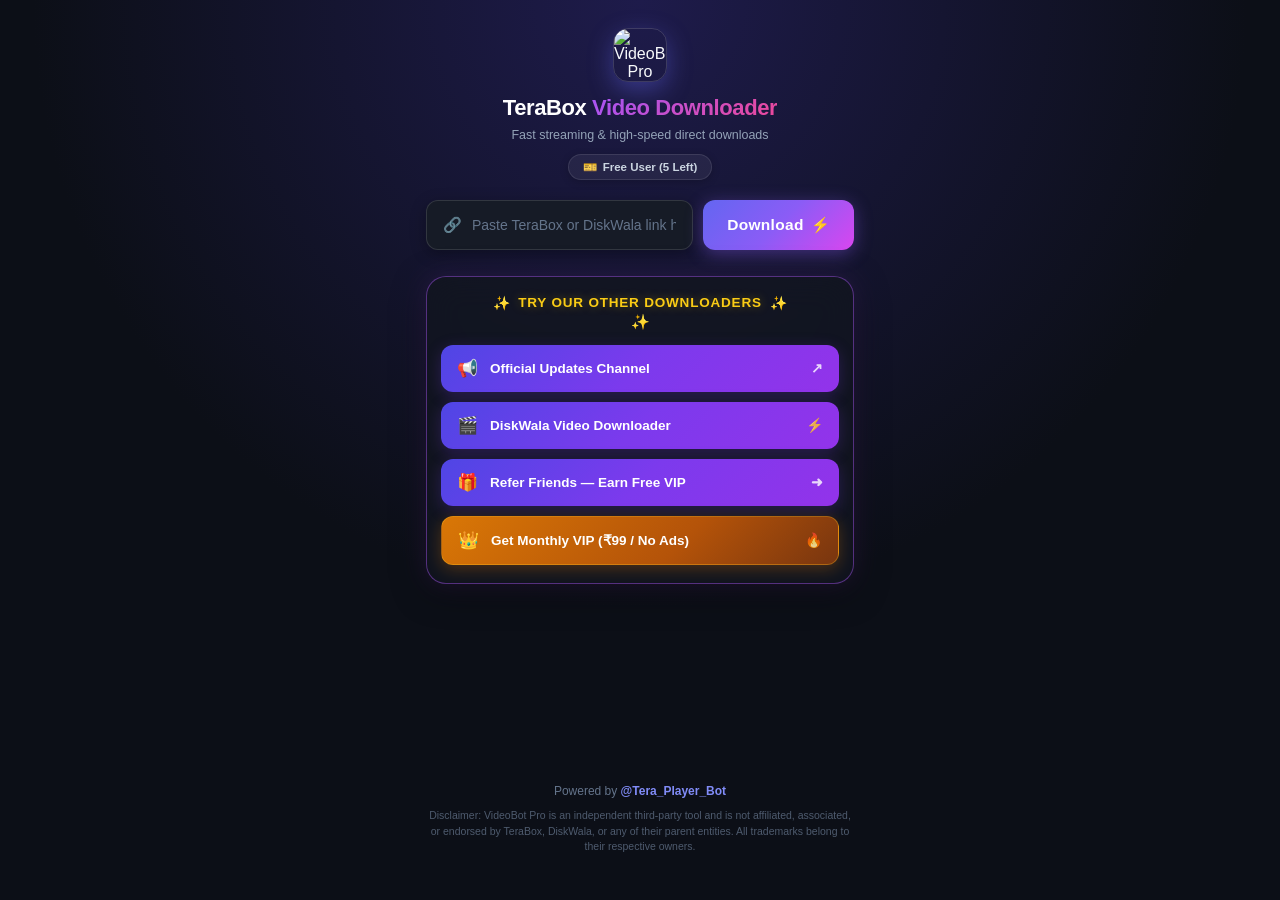
==== commit a9bd3e60: "feat: Add dual payment system (Razorpay & Direct UPI QR Code with admin approval) and legal disclaim" ====
--- a/web/static/index.html
+++ b/web/static/index.html
@@ -938,9 +938,12 @@
           <!-- Badges populated dynamically by JS -->
         </div>
 
-        <div class="action-buttons">
+        <div class="action-buttons" id="actionButtons">
           <button class="btn btn-download" id="downloadBtn">
             ⬇️ Download Video
+          </button>
+          <button class="btn btn-secondary" id="vdiskBtn" title="Play in V-Player (VDiskPro)">
+            📱 V-Player
           </button>
           <button class="btn btn-secondary" id="pipBtn" title="Picture-in-Picture">
             🖼 PiP
@@ -948,6 +951,20 @@
           <button class="btn btn-secondary" id="fullscreenBtn" title="Fullscreen">
             ⛶
           </button>
+        </div>
+
+        <div class="diskwala-actions" id="diskwalaActions" style="display: none; flex-direction: column; gap: 10px; margin-top: 10px;">
+          <button class="btn btn-vplayer-primary" id="btnDiskwalaVPlayer" style="width: 100%; height: 48px; background: linear-gradient(135deg, #8b5cf6 0%, #d946ef 100%) !important; color: #ffffff !important; font-size: 14.5px !important; font-weight: 700 !important; border-radius: var(--radius-md); box-shadow: 0 4px 18px rgba(139, 92, 246, 0.45); cursor: pointer; border: none;">
+            ▶ Stream in V-Player (VDiskPro) 📱
+          </button>
+          <div style="display: flex; gap: 8px;">
+            <button class="btn btn-secondary" id="btnDiskwalaApp" style="flex: 1; height: 44px; font-size: 13px; font-weight: 600;">
+              📲 DiskWala App
+            </button>
+            <button class="btn btn-secondary" id="btnDiskwalaCopy" style="flex: 1; height: 44px; font-size: 13px; font-weight: 600;">
+              📋 Copy Link
+            </button>
+          </div>
         </div>
 
         <div class="download-progress" id="downloadProgress">
@@ -1012,7 +1029,10 @@
 
     <!-- Footer -->
     <footer class="powered-by">
-      Powered by <a href="#" id="botFooterLink" target="_blank">@Tera_Player_Bot</a>
+      <div>Powered by <a href="#" id="botFooterLink" target="_blank">@Tera_Player_Bot</a></div>
+      <div style="margin-top: 10px; font-size: 10.5px; color: var(--text-muted); line-height: 1.45; max-width: 480px; margin-left: auto; margin-right: auto; opacity: 0.75;">
+        Disclaimer: VideoBot Pro is an independent third-party tool and is not affiliated, associated, or endorsed by TeraBox, DiskWala, or any of their parent entities. All trademarks belong to their respective owners.
+      </div>
     </footer>
 
   </div>
